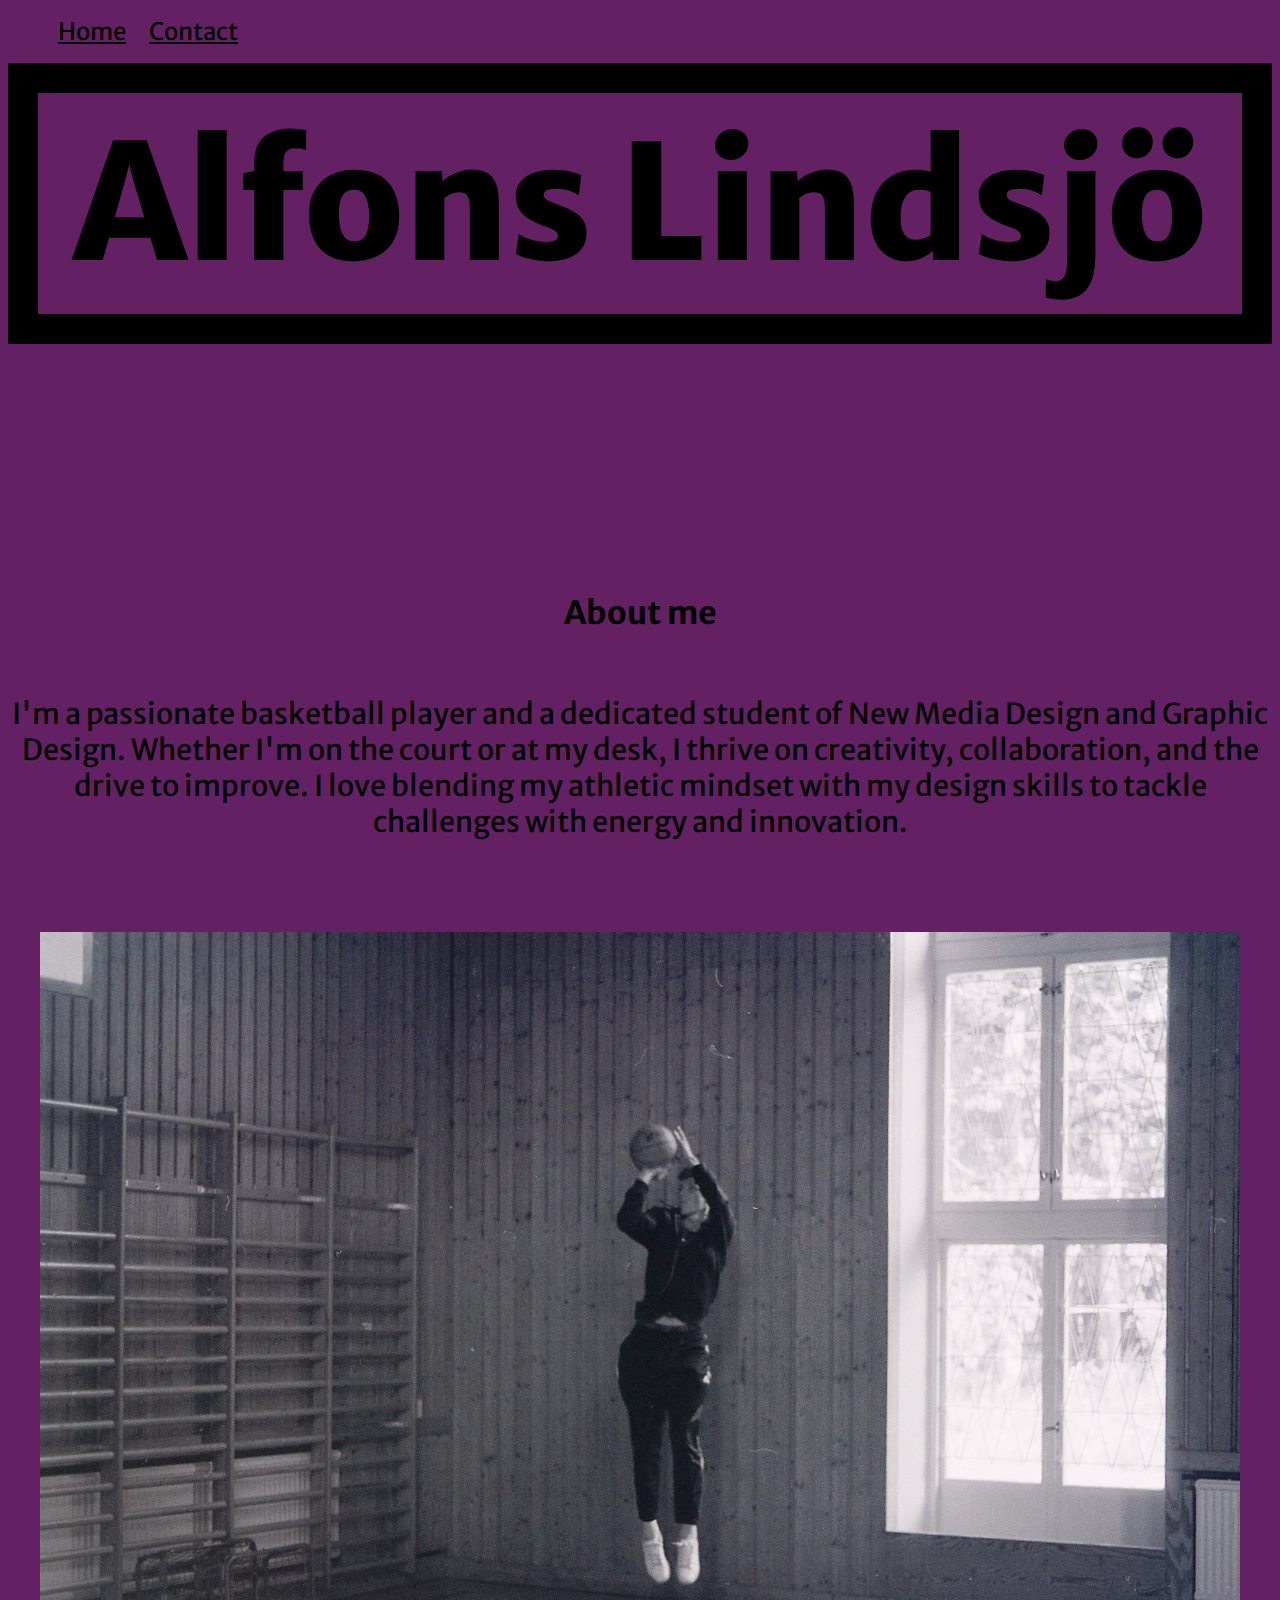
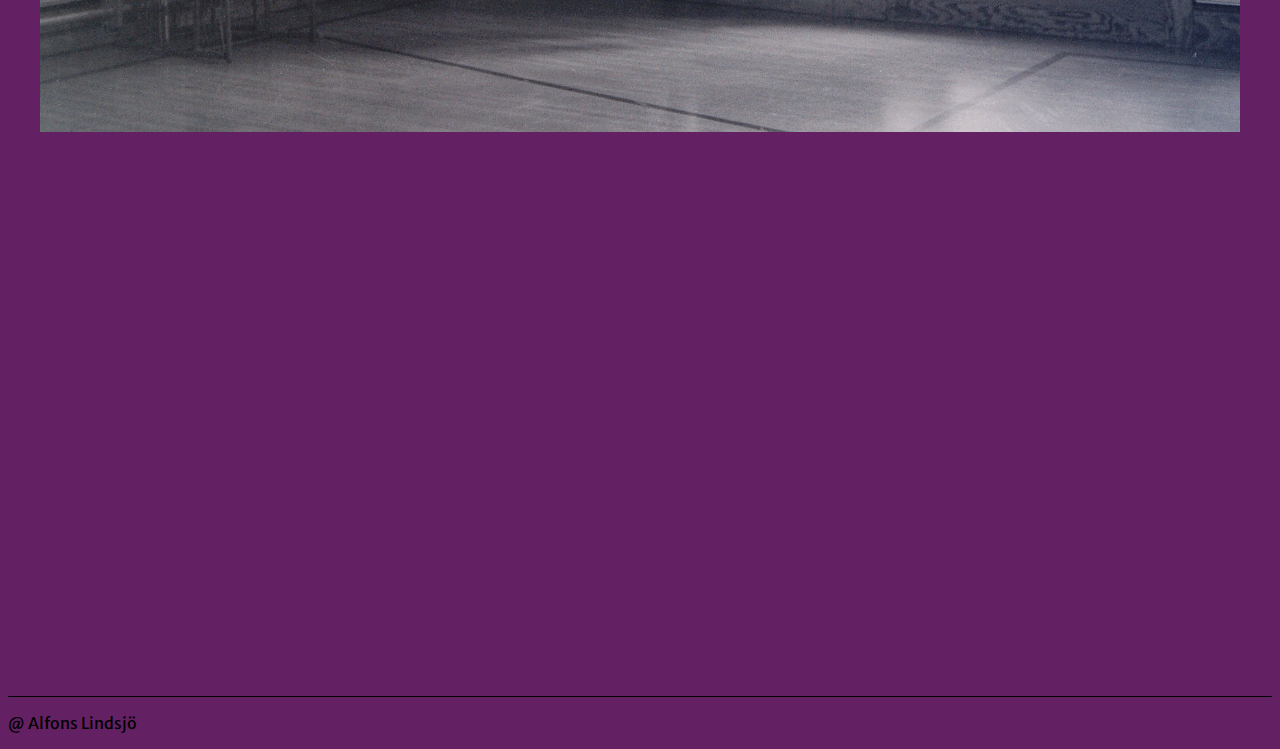
==== index.html @ 1ca21ea8 "Portfolio" ====
<!DOCTYPE html>
<html lang="en">
<head>
    <meta charset="UTF-8">
    <meta name="viewport" content="width=device-width, initial-scale=1.0">
    <title>Document</title>
    <link rel="stylesheet" href="css/main.css">
    <link rel="preconnect" href="https://fonts.googleapis.com">
    <link rel="preconnect" href="https://fonts.gstatic.com" crossorigin>
    <link href="https://fonts.googleapis.com/css2?family=Merriweather+Sans:ital,wght@0,300..800;1,300..800&display=swap" rel="stylesheet">

</head>

<body>
    <header>

        <nav>
            <ul>
                <li><a href="index.html">Home</a></li>
                <li><a href="contact.html">Contact</a></li>
            </ul>
        </nav>

        <p id="Logo"> Alfons Lindsjö</p>

    </header>
        <main>
            <img src="" alt="">
            <h1>About me</h1>
            <p id="text"> I'm a passionate basketball player and a dedicated student of New Media Design and Graphic Design. Whether I'm on the court or at my desk, I thrive on creativity, collaboration, and the drive to improve. I love blending my athletic mindset with my design skills to tackle challenges with energy and innovation.</p>
            <img src="IMG\Alfons och Vendela 018.JPG" alt="Alfons playing basket">
        </main>
    <footer>
        <p>@ Alfons Lindsjö</p>
    </footer>

</body>
</html>
---- css/main.css ----
* {
	font-family: "Merriweather Sans", serif;

}
/*HEADER*/
#Logo {
	font-weight: 1000;
	font-size: 10rem;
	border: 30px solid black;
	padding: 10px;
	text-align: center;
	margin-top: -0%;
	
}

h1 {
	text-align: center;

}

li {
	font-size: 1.5rem;
	display: inline;
	padding: 10px;

}


a {
	color: black;
	

}

#text {
	text-align:  center;
	margin-top: 5%;
	font-size: 1.8rem;
}

img {
	margin-top: 5%;
}

/*BACKGROUND*/

body {
	background-color: rgb(99, 32, 99);
}


/*FOOTER*/
footer	{
	margin-top: 35rem;
	border-top: 1px solid black;
}

img {
	width: 1200px;
	padding-left: calc(50% - 600px);
	
}
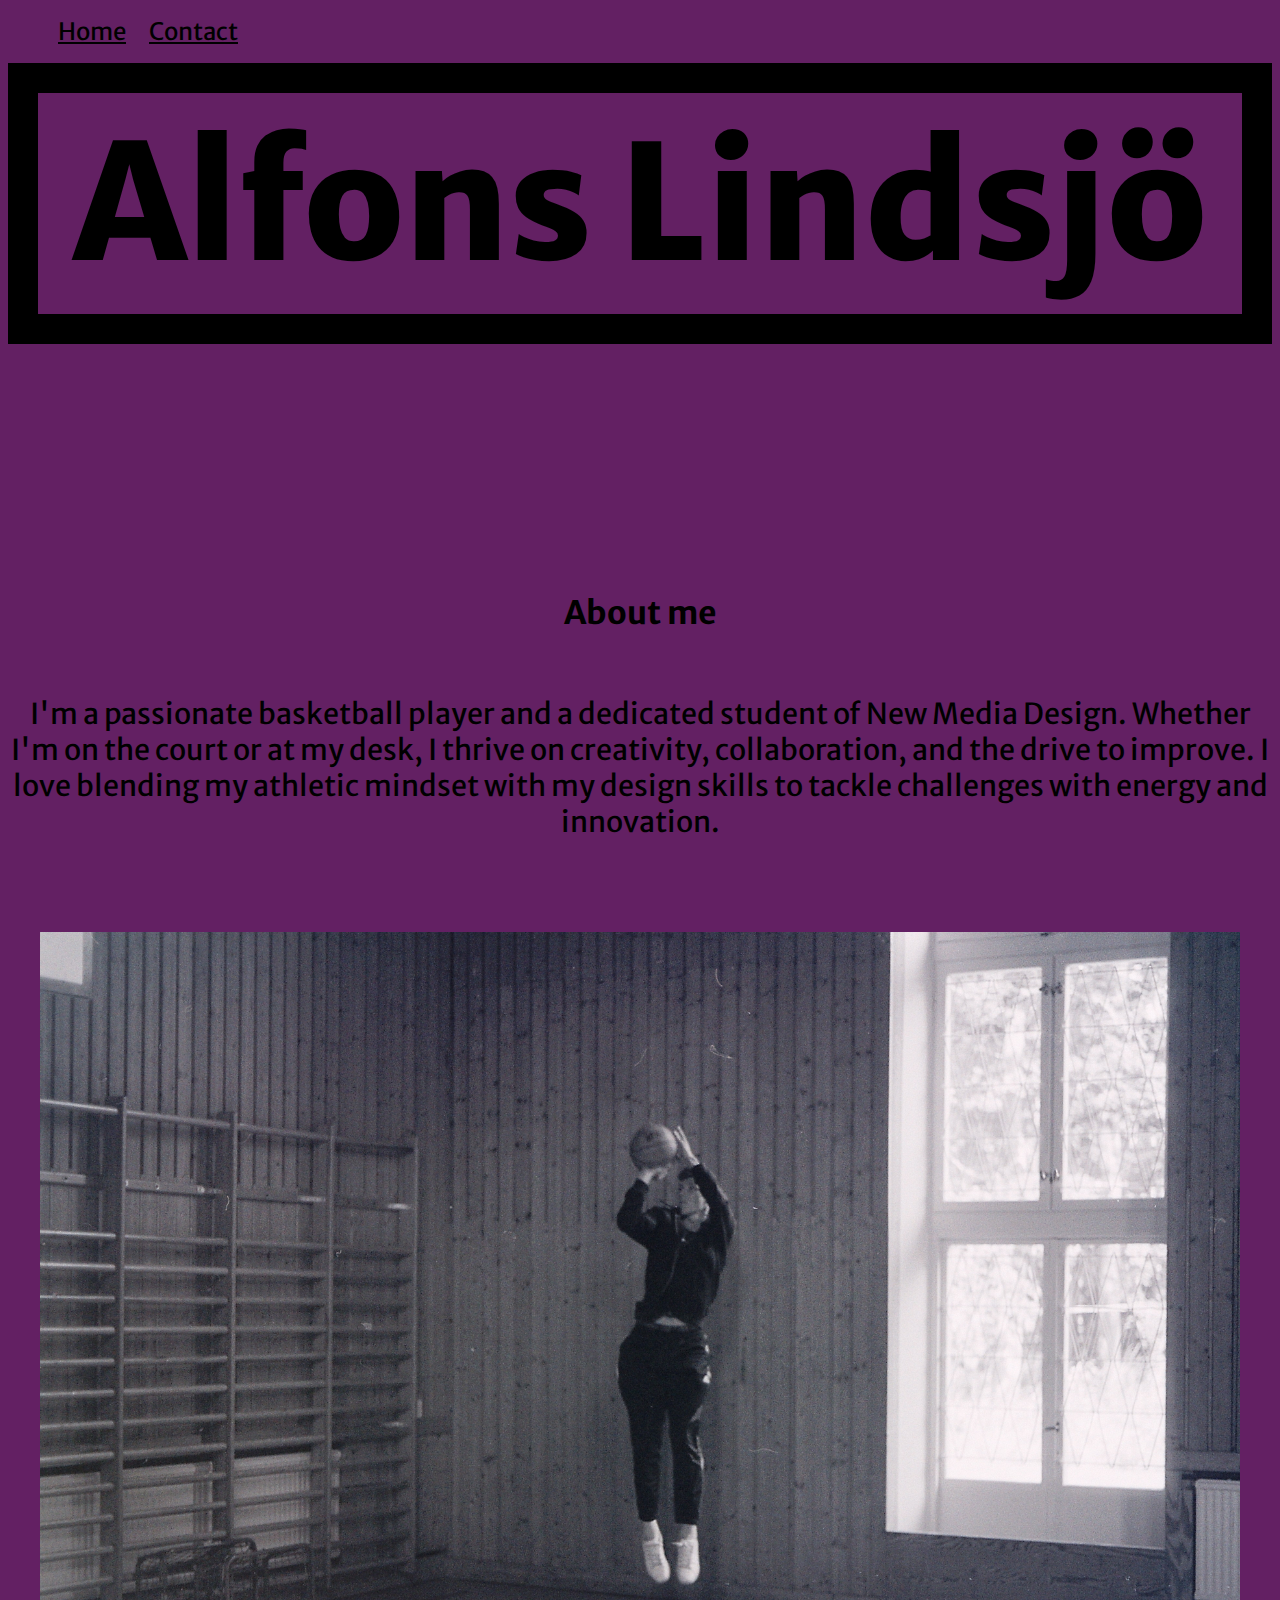
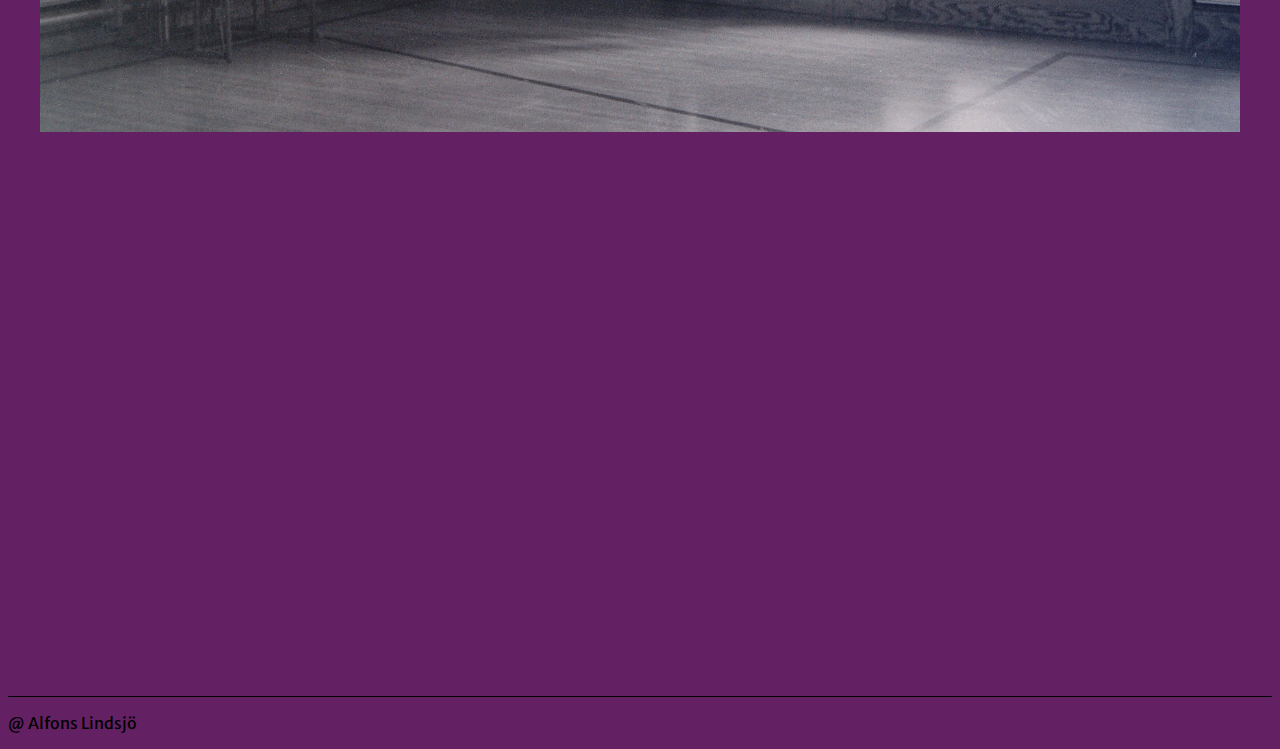
==== commit 0071bb7b: "text" ====
--- a/index.html
+++ b/index.html
@@ -27,7 +27,7 @@
         <main>
             <img src="" alt="">
             <h1>About me</h1>
-            <p id="text"> I'm a passionate basketball player and a dedicated student of New Media Design and Graphic Design. Whether I'm on the court or at my desk, I thrive on creativity, collaboration, and the drive to improve. I love blending my athletic mindset with my design skills to tackle challenges with energy and innovation.</p>
+            <p id="text"> I'm a passionate basketball player and a dedicated student of New Media Design. Whether I'm on the court or at my desk, I thrive on creativity, collaboration, and the drive to improve. I love blending my athletic mindset with my design skills to tackle challenges with energy and innovation.</p>
             <img src="IMG\Alfons och Vendela 018.JPG" alt="Alfons playing basket">
         </main>
     <footer>
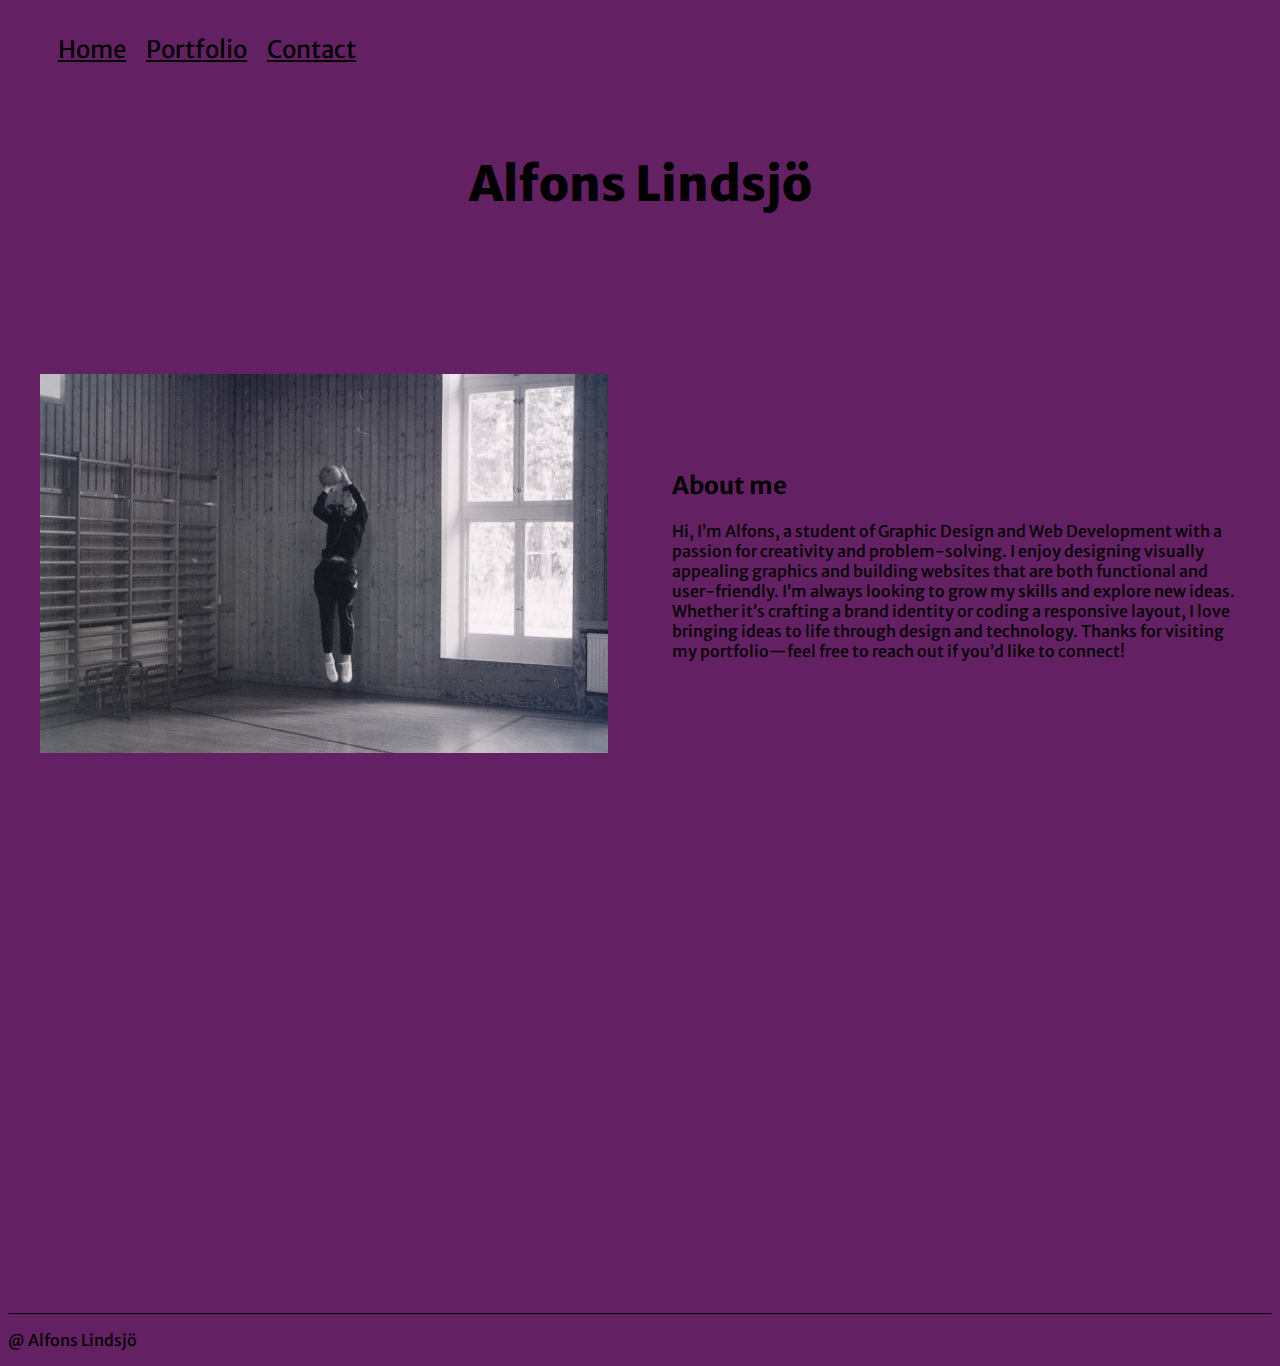
==== commit a8e3e01f: "Added class/animation" ====
--- a/index.html
+++ b/index.html
@@ -1,38 +1,50 @@
 <!DOCTYPE html>
 <html lang="en">
-<head>
-    <meta charset="UTF-8">
-    <meta name="viewport" content="width=device-width, initial-scale=1.0">
+  <head>
+    <meta charset="UTF-8" />
+    <meta name="viewport" content="width=device-width, initial-scale=1.0" />
     <title>Document</title>
-    <link rel="stylesheet" href="css/main.css">
-    <link rel="preconnect" href="https://fonts.googleapis.com">
-    <link rel="preconnect" href="https://fonts.gstatic.com" crossorigin>
-    <link href="https://fonts.googleapis.com/css2?family=Merriweather+Sans:ital,wght@0,300..800;1,300..800&display=swap" rel="stylesheet">
-
-</head>
-
-<body>
+    <link rel="stylesheet" href="css/main.css" />
+    <link rel="preconnect" href="https://fonts.googleapis.com" />
+    <link rel="preconnect" href="https://fonts.gstatic.com" crossorigin />
+    <link
+      href="https://fonts.googleapis.com/css2?family=Merriweather+Sans:ital,wght@0,300..800;1,300..800&display=swap"
+      rel="stylesheet"
+    />
+  </head>
+  <body>
     <header>
-
+      <div class="nav-bar">
         <nav>
-            <ul>
-                <li><a href="index.html">Home</a></li>
-                <li><a href="contact.html">Contact</a></li>
-            </ul>
+          <ul>
+            <li class="hover-animation"><a href="index.html">Home</a></li>
+            <li class="hover-animation"><a href="portfolio.html">Portfolio</a></li>
+            <li class="hover-animation"><a href="contact.html">Contact</a></li>
+          </ul>
         </nav>
-
-        <p id="Logo"> Alfons Lindsjö</p>
-
+      </div>
     </header>
-        <main>
-            <img src="" alt="">
-            <h1>About me</h1>
-            <p id="text"> I'm a passionate basketball player and a dedicated student of New Media Design. Whether I'm on the court or at my desk, I thrive on creativity, collaboration, and the drive to improve. I love blending my athletic mindset with my design skills to tackle challenges with energy and innovation.</p>
-            <img src="IMG\Alfons och Vendela 018.JPG" alt="Alfons playing basket">
-        </main>
+    <main>
+      <h1 id="logo">Alfons Lindsjö</h1>
+      <section class="container">
+        <img src="IMG\Alfons och Vendela 018.JPG" alt="Alfons playing basket" />
+        <section>
+          <h2 class="paragraph-title">About me</h2>
+          <p class="description">
+            Hi, I’m Alfons, a student of Graphic Design and Web Development with
+            a passion for creativity and problem-solving. I enjoy designing
+            visually appealing graphics and building websites that are both
+            functional and user-friendly. I’m always looking to grow my skills
+            and explore new ideas. Whether it’s crafting a brand identity or
+            coding a responsive layout, I love bringing ideas to life through
+            design and technology. Thanks for visiting my portfolio—feel free to
+            reach out if you’d like to connect!
+          </p>
+        </section>
+      </section>
+    </main>
     <footer>
-        <p>@ Alfons Lindsjö</p>
+      <p>@ Alfons Lindsjö</p>
     </footer>
-
-</body>
-</html>+  </body>
+</html>
--- a/css/main.css
+++ b/css/main.css
@@ -1,62 +1,157 @@
 * {
-	font-family: "Merriweather Sans", serif;
-
-}
-/*HEADER*/
-#Logo {
-	font-weight: 1000;
-	font-size: 10rem;
-	border: 30px solid black;
-	padding: 10px;
-	text-align: center;
-	margin-top: -0%;
-	
+  font-family: "Merriweather Sans", serif;
 }
 
+/* BACKGROUND */
+
+body {
+  background-color: rgb(99, 32, 99);
+}
+
+/* HEADER */
+#logo {
+  font-weight: 1000;
+  font-size: 3rem;
+  text-align: center;
+  margin-top: 5%;
+  margin-bottom: 5%;
+}
+
+h2,
 h1 {
-	text-align: center;
+  text-align: center;
+}
 
+#email {
+  font-size: 5vw;
+}
+
+textarea {
+  height: 200px;
+  width: 100%;
+  resize: none;
 }
 
 li {
-	font-size: 1.5rem;
-	display: inline;
-	padding: 10px;
-
+  font-size: 1.5rem;
+  display: inline;
+  padding: 10px;
 }
 
-
 a {
-	color: black;
-	
-
+  color: black;
 }
 
-#text {
-	text-align:  center;
-	margin-top: 5%;
-	font-size: 1.8rem;
+.description {
+  text-align: start;
+  font-size: 1rem;
+  width: 90%;
+  margin-left: 5%;
+}
+
+/*MY WORK PAGE*/
+.pictures-container {
+  display: grid;
+  grid-template-columns: 1fr 1fr 1fr;
+  gap: 20px;
+  align-items: center;
+  padding: 50px;
+}
+
+.category-image {
+  width: 100%;
+  object-fit: cover;
+  border-radius: 10px;
 }
 
 img {
-	margin-top: 5%;
+  width: 90%;
+  height: auto;
+  justify-self: center;
 }
 
-/*BACKGROUND*/
-
-body {
-	background-color: rgb(99, 32, 99);
+/*FOOTER*/
+footer {
+  margin-top: 35rem;
+  border-top: 1px solid black;
 }
 
-
-/*FOOTER*/
-footer	{
-	margin-top: 35rem;
-	border-top: 1px solid black;
+/* CONTACT PAGE */
+form {
+  justify-self: center;
+  width: 80%;
+  margin-top: 10%;
 }
 
-img {
-	width: 1200px;
-	padding-left: calc(50% - 600px);
-	
+/*RESPONSIVE LAYOUT*/
+
+/*HOME PAGE*/
+.container {
+  display: grid;
+  grid-template-columns: 1fr 1fr;
+  margin-top: 10em;
+  align-items: center;
+}
+
+.paragraph-title {
+  justify-self: start;
+  margin-left: 5%;
+}
+
+@media screen and (max-width: 900px) {
+  .container {
+    grid-template-columns: 1fr;
+  }
+  img {
+    width: 90%;
+    margin-bottom: 5%;
+  }
+}
+
+/*PORTFOLIO*/
+@media screen and (max-width: 1200px) {
+  .pictures-container {
+    grid-template-columns: 1fr 1fr;
+  }
+}
+
+@media screen and (max-width: 900px) {
+  .pictures-container {
+    grid-template-columns: 1fr;
+  }
+  li {
+    font-size: 1rem;
+  }
+}
+
+/*NAV-BAR*/
+.nav-bar {
+  display: flex;
+  align-items: center;
+  height: 100%;
+  width: 80%;
+}
+
+.nav-bar ul {
+  display: flex;
+}
+
+.nav-bar a:hover {
+  color: rgba(0, 0, 0, 0.5);
+}
+
+/*ANIMATION ON NAV-BAR*/
+.hover-animation:hover {
+animation: shake;
+animation-duration: 0.5s;
+}
+
+@keyframes shake {
+  25% {
+    transform: scale(1.2);
+  }
+
+  25% {
+    transform: rotate(-5deg) scale(1.2);
+  }
 }